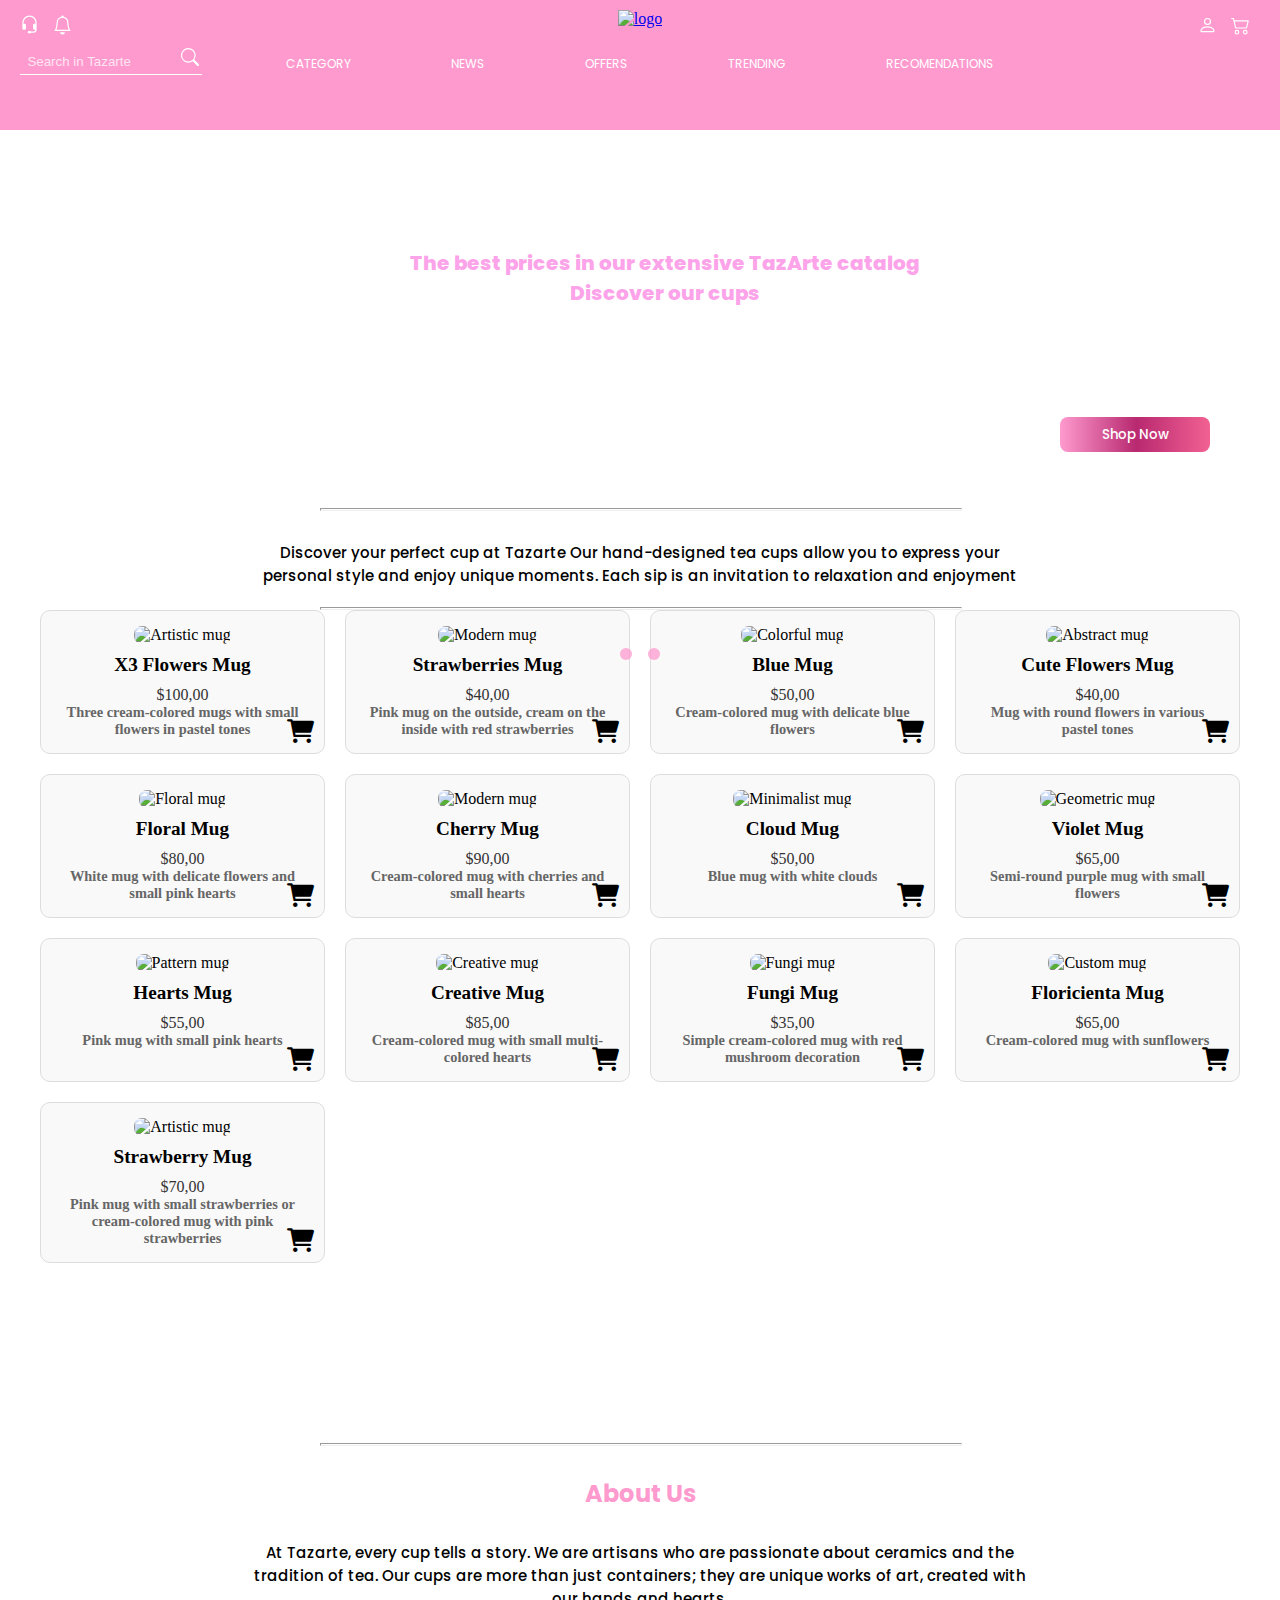
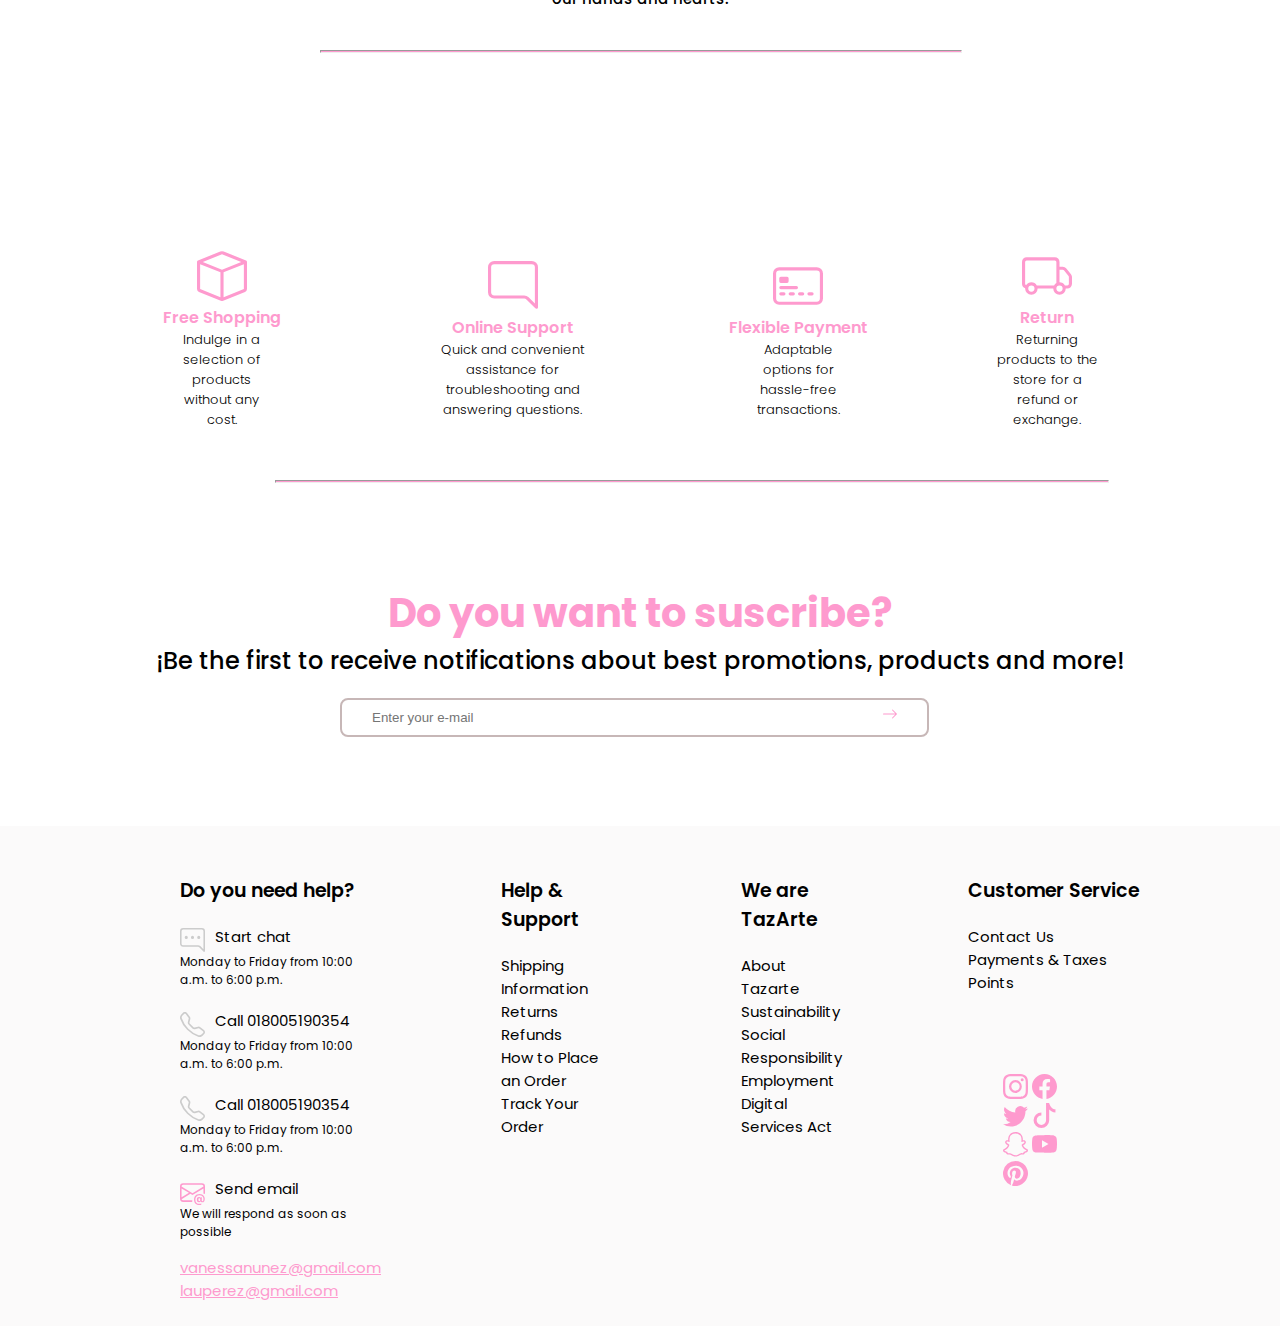
==== Main/index.html @ 2c7e79c0 "Main" ====
<!DOCTYPE html>
<html lang="en">
<head>
    <meta charset="UTF-8">
    <meta name="viewport" content="width=device-width, initial-scale=1.0">
    <title>TazArte</title>
    <link rel="preconnect" href="https://fonts.googleapis.com">
    <link rel="preconnect" href="https://fonts.gstatic.com" crossorigin>
    <link rel="stylesheet" href="https://cdnjs.cloudflare.com/ajax/libs/font-awesome/6.0.0-beta3/css/all.min.css">
    <link href="https://fonts.googleapis.com/css2?family=Poppins:ital,wght@0,100;0,200;0,300;0,400;0,500;0,600;0,700;0,800;0,900;1,100;1,200;1,300;1,400;1,500;1,600;1,700;1,800;1,900&display=swap" rel="stylesheet">
    <link rel="stylesheet" href="style.css">
</head>
<body>
    <div class="informacion">
        <header>
            <nav class="navigation"> 
                <div class="icons">
                    <div class="icon-service">
                        <svg xmlns="http://www.w3.org/2000/svg" width="16" height="16" fill="currentColor" class="bi bi-headset" viewBox="0 0 16 16">
                            <path d="M8 1a5 5 0 0 0-5 5v1h1a1 1 0 0 1 1 1v3a1 1 0 0 1-1 1H3a1 1 0 0 1-1-1V6a6 6 0 1 1 12 0v6a2.5 2.5 0 0 1-2.5 2.5H9.366a1 1 0 0 1-.866.5h-1a1 1 0 1 1 0-2h1a1 1 0 0 1 .866.5H11.5A1.5 1.5 0 0 0 13 12h-1a1 1 0 0 1-1-1V8a1 1 0 0 1 1-1h1V6a5 5 0 0 0-5-5"/>
                        </svg>
                        <svg xmlns="http://www.w3.org/2000/svg" width="16" height="16" fill="currentColor" class="bi bi-bell" viewBox="0 0 16 16">
                            <path d="M8 16a2 2 0 0 0 2-2H6a2 2 0 0 0 2 2M8 1.918l-.797.161A4 4 0 0 0 4 6c0 .628-.134 2.197-.459 3.742-.16.767-.376 1.566-.663 2.258h10.244c-.287-.692-.502-1.49-.663-2.258C12.134 8.197 12 6.628 12 6a4 4 0 0 0-3.203-3.92zM14.22 12c.223.447.481.801.78 1H1c.299-.199.557-.553.78-1C2.68 10.2 3 6.88 3 6c0-2.42 1.72-4.44 4.005-4.901a1 1 0 1 1 1.99 0A5 5 0 0 1 13 6c0 .88.32 4.2 1.22 6"/>
                        </svg>
                    </div>
                    <div class="logo">
                        <a href="./index.html"><img src="./imagenes/CUSTOM-Group_1_.png"alt="logo"></a>
                    </div> 
                    <div class="icon-user">
                        <a href="file:///C:/Users/FAMILIA/Desktop/parcial%202/login/login.html"><svg xmlns="http://www.w3.org/2000/svg" width="16" height="16" fill="currentColor" class="bi bi-person" viewBox="0 0 16 16">
                            <path d="M8 8a3 3 0 1 0 0-6 3 3 0 0 0 0 6m2-3a2 2 0 1 1-4 0 2 2 0 0 1 4 0m4 8c0 1-1 1-1 1H3s-1 0-1-1 1-4 6-4 6 3 6 4m-1-.004c-.001-.246-.154-.986-.832-1.664C11.516 10.68 10.289 10 8 10s-3.516.68-4.168 1.332c-.678.678-.83 1.418-.832 1.664z"/>
                        </svg></a>
                        <a href="./Favoritepage/favorite.html"><svg id="icono-carro" xmlns="http://www.w3.org/2000/svg" width="16" height="16" fill="currentColor" class="bi bi-cart2" viewBox="0 0 16 16">
                            <path d="M0 2.5A.5.5 0 0 1 .5 2H2a.5.5 0 0 1 .485.379L2.89 4H14.5a.5.5 0 0 1 .485.621l-1.5 6A.5.5 0 0 1 13 11H4a.5.5 0 0 1-.485-.379L1.61 3H.5a.5.5 0 0 1-.5-.5M3.14 5l1.25 5h8.22l1.25-5zM5 13a1 1 0 1 0 0 2 1 1 0 0 0 0-2m-2 1a2 2 0 1 1 4 0 2 2 0 0 1-4 0m9-1a1 1 0 1 0 0 2 1 1 0 0 0 0-2m-2 1a2 2 0 1 1 4 0 2 2 0 0 1-4 0"/>
                        </svg></a> 
                    </div>   
                </div> 
                <div class="busqueda">  
                    <div class="menu">
                        <ul>
                            <li class="category"><a href="#">Category</a>
                                <ul class="submenu"> 
                                    <li><a href="#">Moderna</a></li>
                                    <li id="Fantasia"><a href="#">Fantasia</a></li>
                                </ul>
                            </li>
                            <li><a href="#">News</a></li>
                            <li><a href="#">Offers</a></li>
                            <li><a href="#">Trending</a></li>
                            <li><a href="#">Recomendations</a></li>
                        </ul>
                    </div> 
                    <div class="barra_busqueda">
                        <input type="text" placeholder="  Search in Tazarte">
                        <svg id="search" xmlns="http://www.w3.org/2000/svg" width="16" height="16" fill="currentColor" class="bi bi-search" viewBox="0 0 16 16">
                            <path d="M11.742 10.344a6.5 6.5 0 1 0-1.397 1.398h-.001q.044.06.098.115l3.85 3.85a1 1 0 0 0 1.415-1.414l-3.85-3.85a1 1 0 0 0-.115-.1zM12 6.5a5.5 5.5 0 1 1-11 0 5.5 5.5 0 0 1 11 0"/>
                        </svg>
                    </div>
                </div>  
            </nav>
        </header>
        <section class="container">
            <div class="slider-wrapperr">
                <div class="slider">
                    <img id="slide-1" src="https://i.pinimg.com/564x/fc/0e/85/fc0e85ef94ae63f32f6ec0fa03699aee.jpg" alt="Modern mug">
                    <img id="slide-2" src="https://i.pinimg.com/564x/64/40/fc/6440fcf7d3b67d5bf0dc21f7e844b26c.jpg" alt="Minimalist mug"> alt="">
                    
                </div>
                <div class="button1">
                    <a href="./Entrega-2/main.html"><button><span>
                    </span>Shop Now</button></a> 
                </div>
                <div class="slider-nav">
                    <a href="#slide-1"></a>
                    <a href="#slide-2"></a>
                </div>
            </div>  
            <p class="puclicity">
                The best prices in our extensive TazArte catalog 
                <br>Discover our cups</p>
            </section>     
            <hr class="lineahorizontal">
            <p id="parrafo1">Discover your perfect cup at Tazarte Our hand-designed tea cups allow you to express your personal style and enjoy unique moments. Each sip is an invitation to relaxation and enjoyment </p>
            <hr id="linea">
        </div>
        


        <section class="product-list">
            <article class="product" tabindex="0">
                <img src="https://i.pinimg.com/564x/56/29/37/562937e5c5d2d8a913c216978109782e.jpg" alt="Artistic mug">
                <h2>X3 Flowers Mug</h2>
                <p>$100,00</p>
                <h3>Three cream-colored mugs with small flowers in pastel tones</h3>
                <i class="fa-solid fa-shopping-cart"></i> <!-- Ícono de carrito -->
            </article>
            <article class="product" tabindex="0">
                <img src="https://i.pinimg.com/564x/f7/19/fb/f719fb78de2a5b68044dbd13f02c8d0a.jpg" alt="Modern mug">
                <h2>Strawberries Mug</h2>
                <p>$40,00</p>
                <h3>Pink mug on the outside, cream on the inside with red strawberries</h3>
                <i class="fa-solid fa-shopping-cart"></i>
            </article>
            <article class="product" tabindex="0">
                <img src="https://i.pinimg.com/564x/3f/de/e0/3fdee08b4d45944e11d7ff6cda4591c1.jpg" alt="Colorful mug">
                <h2>Blue Mug</h2>
                <p>$50,00</p>
                <h3>Cream-colored mug with delicate blue flowers</h3>
                <i class="fa-solid fa-shopping-cart"></i>
            </article>
            <article class="product" tabindex="0">
                <img src="https://i.pinimg.com/564x/10/e9/c1/10e9c1c6e9992327839600aaa1e056a0.jpg" alt="Abstract mug">
                <h2>Cute Flowers Mug</h2>
                <p>$40,00</p>
                <h3>Mug with round flowers in various pastel tones</h3>
                <i class="fa-solid fa-shopping-cart"></i>
            </article>
            <article class="product" tabindex="0">
                <img src="https://i.pinimg.com/564x/99/d8/41/99d8410b0c6219df1e57acfa31e14f63.jpg" alt="Floral mug">
                <h2>Floral Mug</h2>
                <p>$80,00</p>
                <h3>White mug with delicate flowers and small pink hearts</h3>
                <i class="fa-solid fa-shopping-cart"></i>
            </article>
            <article class="product" tabindex="0">
                <img src="https://i.pinimg.com/564x/03/ae/9f/03ae9f3963a6cc9b16f54de827d624f7.jpg" alt="Modern mug">
                <h2>Cherry Mug</h2>
                <p>$90,00</p>
                <h3>Cream-colored mug with cherries and small hearts</h3>
                <i class="fa-solid fa-shopping-cart"></i>
            </article>
            <article class="product" tabindex="0">
                <img src="https://i.pinimg.com/564x/64/40/fc/6440fcf7d3b67d5bf0dc21f7e844b26c.jpg" alt="Minimalist mug">
                <h2>Cloud Mug</h2>
                <p>$50,00</p>
                <h3>Blue mug with white clouds</h3>
                <i class="fa-solid fa-shopping-cart"></i>
            </article>
            <article class="product" tabindex="0">
                <img src="https://i.pinimg.com/564x/9e/b8/56/9eb856b7dc266b80c6ed721dfd6b4103.jpg" alt="Geometric mug">
                <h2>Violet Mug</h2>
                <p>$65,00</p>
                <h3>Semi-round purple mug with small flowers</h3>
                <i class="fa-solid fa-shopping-cart"></i>
            </article>
            <article class="product" tabindex="0">
                <img src="https://i.pinimg.com/564x/1b/ed/71/1bed718d0e55d052b43f21a72d14bb44.jpg" alt="Pattern mug">
                <h2>Hearts Mug</h2>
                <p>$55,00</p>
                <h3>Pink mug with small pink hearts</h3>
                <i class="fa-solid fa-shopping-cart"></i>
            </article>
            <article class="product" tabindex="0">
                <img src="https://i.pinimg.com/564x/81/95/c0/8195c096f8b32cb7f26fd6daceadd28d.jpg" alt="Creative mug">
                <h2>Creative Mug</h2>
                <p>$85,00</p>
                <h3>Cream-colored mug with small multi-colored hearts</h3>
                <i class="fa-solid fa-shopping-cart"></i>
            </article>
            <article class="product" tabindex="0">
                <img src="https://i.pinimg.com/564x/4d/03/4a/4d034a318a001c89b49a99b78bb0d25e.jpg" alt="Fungi mug">
                <h2>Fungi Mug</h2>
                <p>$35,00</p>
                <h3>Simple cream-colored mug with red mushroom decoration</h3>
                <i class="fa-solid fa-shopping-cart"></i>
            </article>
            <article class="product" tabindex="0">
                <img src="https://i.pinimg.com/564x/52/9e/9c/529e9caa99ef9cac8dc25fc7a7f92c04.jpg" alt="Custom mug">
                <h2>Floricienta Mug</h2>
                <p>$65,00</p>
                <h3>Cream-colored mug with sunflowers</h3>
                <i class="fa-solid fa-shopping-cart"></i>
            </article>
            <article class="product" tabindex="0">
                <img src="https://i.pinimg.com/736x/ab/99/a9/ab99a92a1f72de491906e5bdc2929735.jpg" alt="Artistic mug">
                <h2>Strawberry Mug</h2>
                <p>$70,00</p>
                <h3>Pink mug with small strawberries or cream-colored mug with pink strawberries</h3>
                <i class="fa-solid fa-shopping-cart"></i>
            </article>
        </section>
        


        <div class="about-us">
            <hr class="lineahorizontal" id="line2">
            <p id="title-us">About Us</p>
            <p id="parrafo2">At Tazarte, every cup tells a story. We are artisans who are passionate about ceramics and the tradition of tea. Our cups are more than just containers; they are unique works of art, created with our hands and hearts. </p>
            <hr id="linea2">
        </div>
        <section class="container2">
            <div class="card_container ">
                <article id="people-1" class="card_article">
                    <img class="card_ft" src="./Landingpage/People1.jpeg" alt="">
                    <div class="card_data">
                        <span class="card_description">A highly skilled and detail-oriented computer engineer.</span>
                        <h2 class="card_title">Mads Mikkelsen</h2>
                        <a href="#" class="card_button">Read More</a>
                    </div>
                </article>
                <article id="people-2" class="card_article">
                    <img class="card_ft" src="./Landingpage/People 2 (2).jpeg" alt="">
                    <div class="card_data">
                        <span class="card_description">A jewelry designer with a meticulous eye for detail and a passion for aesthetics.</span>
                        <h2 class="card_title">Florence Pugh</h2>
                        <a href="#" class="card_button">Read More</a>
                    </div>
                </article>
                
            </div>

        </section>
        <section class="support">
            <div class="shopping">
                <svg xmlns="http://www.w3.org/2000/svg" width="16" height="16" fill="currentColor" class="bi bi-box" viewBox="0 0 16 16">
                    <path d="M8.186 1.113a.5.5 0 0 0-.372 0L1.846 3.5 8 5.961 14.154 3.5zM15 4.239l-6.5 2.6v7.922l6.5-2.6V4.24zM7.5 14.762V6.838L1 4.239v7.923zM7.443.184a1.5 1.5 0 0 1 1.114 0l7.129 2.852A.5.5 0 0 1 16 3.5v8.662a1 1 0 0 1-.629.928l-7.185 2.874a.5.5 0 0 1-.372 0L.63 13.09a1 1 0 0 1-.63-.928V3.5a.5.5 0 0 1 .314-.464z"/>
                </svg>
                <p class="titleshop">Free Shopping</p>
                <p class="description_shop">Indulge in a selection of products without any cost.</p>
            </div>
            <div class="target">
                <svg xmlns="http://www.w3.org/2000/svg" width="16" height="16" fill="currentColor" class="bi bi-chat-right" viewBox="0 0 16 16">
                    <path d="M2 1a1 1 0 0 0-1 1v8a1 1 0 0 0 1 1h9.586a2 2 0 0 1 1.414.586l2 2V2a1 1 0 0 0-1-1zm12-1a2 2 0 0 1 2 2v12.793a.5.5 0 0 1-.854.353l-2.853-2.853a1 1 0 0 0-.707-.293H2a2 2 0 0 1-2-2V2a2 2 0 0 1 2-2z"/>
                </svg>
                <p class="titleshop">Online Support</p>
                <p class="description_shop">Quick and convenient assistance for troubleshooting and answering questions.</p>
            </div>
            <div class="card">
                <svg xmlns="http://www.w3.org/2000/svg" width="16" height="16" fill="currentColor" class="bi bi-credit-card-2-front" viewBox="0 0 16 16">
                    <path d="M14 3a1 1 0 0 1 1 1v8a1 1 0 0 1-1 1H2a1 1 0 0 1-1-1V4a1 1 0 0 1 1-1zM2 2a2 2 0 0 0-2 2v8a2 2 0 0 0 2 2h12a2 2 0 0 0 2-2V4a2 2 0 0 0-2-2z"/>
                    <path d="M2 5.5a.5.5 0 0 1 .5-.5h2a.5.5 0 0 1 .5.5v1a.5.5 0 0 1-.5.5h-2a.5.5 0 0 1-.5-.5zm0 3a.5.5 0 0 1 .5-.5h5a.5.5 0 0 1 0 1h-5a.5.5 0 0 1-.5-.5m0 2a.5.5 0 0 1 .5-.5h1a.5.5 0 0 1 0 1h-1a.5.5 0 0 1-.5-.5m3 0a.5.5 0 0 1 .5-.5h1a.5.5 0 0 1 0 1h-1a.5.5 0 0 1-.5-.5m3 0a.5.5 0 0 1 .5-.5h1a.5.5 0 0 1 0 1h-1a.5.5 0 0 1-.5-.5m3 0a.5.5 0 0 1 .5-.5h1a.5.5 0 0 1 0 1h-1a.5.5 0 0 1-.5-.5"/>
                </svg>
                <p class="titleshop">Flexible Payment</p>
                <p class="description_shop">Adaptable options for hassle-free transactions.</p>
            </div>
            <div class="car">
                <svg xmlns="http://www.w3.org/2000/svg" width="16" height="16" fill="currentColor" class="bi bi-truck" viewBox="0 0 16 16">
                    <path d="M0 3.5A1.5 1.5 0 0 1 1.5 2h9A1.5 1.5 0 0 1 12 3.5V5h1.02a1.5 1.5 0 0 1 1.17.563l1.481 1.85a1.5 1.5 0 0 1 .329.938V10.5a1.5 1.5 0 0 1-1.5 1.5H14a2 2 0 1 1-4 0H5a2 2 0 1 1-3.998-.085A1.5 1.5 0 0 1 0 10.5zm1.294 7.456A2 2 0 0 1 4.732 11h5.536a2 2 0 0 1 .732-.732V3.5a.5.5 0 0 0-.5-.5h-9a.5.5 0 0 0-.5.5v7a.5.5 0 0 0 .294.456M12 10a2 2 0 0 1 1.732 1h.768a.5.5 0 0 0 .5-.5V8.35a.5.5 0 0 0-.11-.312l-1.48-1.85A.5.5 0 0 0 13.02 6H12zm-9 1a1 1 0 1 0 0 2 1 1 0 0 0 0-2m9 0a1 1 0 1 0 0 2 1 1 0 0 0 0-2"/>
                </svg>
                <p class="titleshop">Return</p>
                <p class="description_shop">Returning products to the store for a refund or exchange.</p>
            </div>
        </section>
        <hr id="linea3">
        <section class="events">
            <p id="newsletter">Do you want to suscribe?</p>
            <p id="trends-news">¡Be the first to receive notifications about best promotions, products and more!</p>
            <form>
                <input type="email" placeholder="Enter your e-mail">
            </form>
            
                <div class="icono-boton">
                    <svg xmlns="http://www.w3.org/2000/svg" width="16" height="16" fill="currentColor" class="bi bi-arrow-right" viewBox="0 0 16 16">
                        <path fill-rule="evenodd" d="M1 8a.5.5 0 0 1 .5-.5h11.793l-3.147-3.146a.5.5 0 0 1 .708-.708l4 4a.5.5 0 0 1 0 .708l-4 4a.5.5 0 0 1-.708-.708L13.293 8.5H1.5A.5.5 0 0 1 1 8"/>
                    </svg>
                </div>
                
            
        </section>
        <footer>
            <div class="contact-1">
                <div>
                    <p class="title-contact">Do you need help?</p>
                    <div class="sub-contact">
                        <svg xmlns="http://www.w3.org/2000/svg" width="16" height="16" fill="currentColor" class="bi bi-chat-right-dots" viewBox="0 0 16 16">
                            <path d="M2 1a1 1 0 0 0-1 1v8a1 1 0 0 0 1 1h9.586a2 2 0 0 1 1.414.586l2 2V2a1 1 0 0 0-1-1zm12-1a2 2 0 0 1 2 2v12.793a.5.5 0 0 1-.854.353l-2.853-2.853a1 1 0 0 0-.707-.293H2a2 2 0 0 1-2-2V2a2 2 0 0 1 2-2z"/>
                            <path d="M5 6a1 1 0 1 1-2 0 1 1 0 0 1 2 0m4 0a1 1 0 1 1-2 0 1 1 0 0 1 2 0m4 0a1 1 0 1 1-2 0 1 1 0 0 1 2 0"/>
                        </svg>
                        <p class="subtitle">Start chat</p>
                    </div>
                    <p class="info">Monday to Friday from 10:00 a.m. to 6:00 p.m.</p>
                </div>
                <div class="sub-contact">
                    <svg xmlns="http://www.w3.org/2000/svg" width="16" height="16" fill="currentColor" class="bi bi-telephone" viewBox="0 0 16 16">
                        <path d="M3.654 1.328a.678.678 0 0 0-1.015-.063L1.605 2.3c-.483.484-.661 1.169-.45 1.77a17.6 17.6 0 0 0 4.168 6.608 17.6 17.6 0 0 0 6.608 4.168c.601.211 1.286.033 1.77-.45l1.034-1.034a.678.678 0 0 0-.063-1.015l-2.307-1.794a.68.68 0 0 0-.58-.122l-2.19.547a1.75 1.75 0 0 1-1.657-.459L5.482 8.062a1.75 1.75 0 0 1-.46-1.657l.548-2.19a.68.68 0 0 0-.122-.58zM1.884.511a1.745 1.745 0 0 1 2.612.163L6.29 2.98c.329.423.445.974.315 1.494l-.547 2.19a.68.68 0 0 0 .178.643l2.457 2.457a.68.68 0 0 0 .644.178l2.189-.547a1.75 1.75 0 0 1 1.494.315l2.306 1.794c.829.645.905 1.87.163 2.611l-1.034 1.034c-.74.74-1.846 1.065-2.877.702a18.6 18.6 0 0 1-7.01-4.42 18.6 18.6 0 0 1-4.42-7.009c-.362-1.03-.037-2.137.703-2.877z"/>
                    </svg>
                    <p class="subtitle">Call 018005190354</p>
                </div>
                <p class="info">Monday to Friday from 10:00 a.m. to 6:00 p.m.</p>
                <div class="sub-contact">
                    <svg xmlns="http://www.w3.org/2000/svg" width="16" height="16" fill="currentColor" class="bi bi-telephone" viewBox="0 0 16 16">
                        <path d="M3.654 1.328a.678.678 0 0 0-1.015-.063L1.605 2.3c-.483.484-.661 1.169-.45 1.77a17.6 17.6 0 0 0 4.168 6.608 17.6 17.6 0 0 0 6.608 4.168c.601.211 1.286.033 1.77-.45l1.034-1.034a.678.678 0 0 0-.063-1.015l-2.307-1.794a.68.68 0 0 0-.58-.122l-2.19.547a1.75 1.75 0 0 1-1.657-.459L5.482 8.062a1.75 1.75 0 0 1-.46-1.657l.548-2.19a.68.68 0 0 0-.122-.58zM1.884.511a1.745 1.745 0 0 1 2.612.163L6.29 2.98c.329.423.445.974.315 1.494l-.547 2.19a.68.68 0 0 0 .178.643l2.457 2.457a.68.68 0 0 0 .644.178l2.189-.547a1.75 1.75 0 0 1 1.494.315l2.306 1.794c.829.645.905 1.87.163 2.611l-1.034 1.034c-.74.74-1.846 1.065-2.877.702a18.6 18.6 0 0 1-7.01-4.42 18.6 18.6 0 0 1-4.42-7.009c-.362-1.03-.037-2.137.703-2.877z"/>
                    </svg>
                    <p class="subtitle">Call 018005190354</p>
                </div>
                <p class="info">Monday to Friday from 10:00 a.m. to 6:00 p.m.</p>
                <div class="sub-contact email">
                    <svg xmlns="http://www.w3.org/2000/svg" width="16" height="16" fill="currentColor" class="bi bi-envelope-at" viewBox="0 0 16 16">
                        <path d="M2 2a2 2 0 0 0-2 2v8.01A2 2 0 0 0 2 14h5.5a.5.5 0 0 0 0-1H2a1 1 0 0 1-.966-.741l5.64-3.471L8 9.583l7-4.2V8.5a.5.5 0 0 0 1 0V4a2 2 0 0 0-2-2zm3.708 6.208L1 11.105V5.383zM1 4.217V4a1 1 0 0 1 1-1h12a1 1 0 0 1 1 1v.217l-7 4.2z"/>
                        <path d="M14.247 14.269c1.01 0 1.587-.857 1.587-2.025v-.21C15.834 10.43 14.64 9 12.52 9h-.035C10.42 9 9 10.36 9 12.432v.214C9 14.82 10.438 16 12.358 16h.044c.594 0 1.018-.074 1.237-.175v-.73c-.245.11-.673.18-1.18.18h-.044c-1.334 0-2.571-.788-2.571-2.655v-.157c0-1.657 1.058-2.724 2.64-2.724h.04c1.535 0 2.484 1.05 2.484 2.326v.118c0 .975-.324 1.39-.639 1.39-.232 0-.41-.148-.41-.42v-2.19h-.906v.569h-.03c-.084-.298-.368-.63-.954-.63-.778 0-1.259.555-1.259 1.4v.528c0 .892.49 1.434 1.26 1.434.471 0 .896-.227 1.014-.643h.043c.118.42.617.648 1.12.648m-2.453-1.588v-.227c0-.546.227-.791.573-.791.297 0 .572.192.572.708v.367c0 .573-.253.744-.564.744-.354 0-.581-.215-.581-.8Z"/>
                    </svg>
                    <p class="subtitle">Send email</p>
                </div>
                <p class="info">We will respond as soon as possible</p>
                <a class="emails" href="#">vanessanunez@gmail.com</a><br>
                <a class="emails" href="#">lauperez@gmail.com</a>
             </div>
             
             <div class="contact-2">
                <p class="title-contact">Help & Support</p>
                <div class="parraf">
                    <p>Shipping Information</p>
                    <p>Returns</p>
                    <p>Refunds</p>
                    <p>How to Place an Order</p>
                    <p>Track Your Order</p>
            </div>
             </div>
             <div class="contact-3">
                <p class="title-contact">We are TazArte</p>
                <div class="parraf">
                    <p>About Tazarte</p>
                    <p>Sustainability</p>
                    <p>Social Responsibility</p>
                    <p>Employment</p>
                    <p>Digital Services Act</p>
            </div>
             </div>
             <div class="contact-4">
                <p class="title-contact">Customer Service</p>
                <div class="parraf">
                    <p>Contact Us</p>
                    <p>Payments & Taxes</p>
                    <p>Points</p>
                </div>


                <div class="icon-redsocial">
                    <svg xmlns="http://www.w3.org/2000/svg" width="16" height="16" fill="currentColor" class="bi bi-instagram" viewBox="0 0 16 16">
                        <path d="M8 0C5.829 0 5.556.01 4.703.048 3.85.088 3.269.222 2.76.42a3.9 3.9 0 0 0-1.417.923A3.9 3.9 0 0 0 .42 2.76C.222 3.268.087 3.85.048 4.7.01 5.555 0 5.827 0 8.001c0 2.172.01 2.444.048 3.297.04.852.174 1.433.372 1.942.205.526.478.972.923 1.417.444.445.89.719 1.416.923.51.198 1.09.333 1.942.372C5.555 15.99 5.827 16 8 16s2.444-.01 3.298-.048c.851-.04 1.434-.174 1.943-.372a3.9 3.9 0 0 0 1.416-.923c.445-.445.718-.891.923-1.417.197-.509.332-1.09.372-1.942C15.99 10.445 16 10.173 16 8s-.01-2.445-.048-3.299c-.04-.851-.175-1.433-.372-1.941a3.9 3.9 0 0 0-.923-1.417A3.9 3.9 0 0 0 13.24.42c-.51-.198-1.092-.333-1.943-.372C10.443.01 10.172 0 7.998 0zm-.717 1.442h.718c2.136 0 2.389.007 3.232.046.78.035 1.204.166 1.486.275.373.145.64.319.92.599s.453.546.598.92c.11.281.24.705.275 1.485.039.843.047 1.096.047 3.231s-.008 2.389-.047 3.232c-.035.78-.166 1.203-.275 1.485a2.5 2.5 0 0 1-.599.919c-.28.28-.546.453-.92.598-.28.11-.704.24-1.485.276-.843.038-1.096.047-3.232.047s-2.39-.009-3.233-.047c-.78-.036-1.203-.166-1.485-.276a2.5 2.5 0 0 1-.92-.598 2.5 2.5 0 0 1-.6-.92c-.109-.281-.24-.705-.275-1.485-.038-.843-.046-1.096-.046-3.233s.008-2.388.046-3.231c.036-.78.166-1.204.276-1.486.145-.373.319-.64.599-.92s.546-.453.92-.598c.282-.11.705-.24 1.485-.276.738-.034 1.024-.044 2.515-.045zm4.988 1.328a.96.96 0 1 0 0 1.92.96.96 0 0 0 0-1.92m-4.27 1.122a4.109 4.109 0 1 0 0 8.217 4.109 4.109 0 0 0 0-8.217m0 1.441a2.667 2.667 0 1 1 0 5.334 2.667 2.667 0 0 1 0-5.334"/>
                    </svg>
                    <svg xmlns="http://www.w3.org/2000/svg" width="16" height="16" fill="currentColor" class="bi bi-facebook" viewBox="0 0 16 16">
                        <path d="M16 8.049c0-4.446-3.582-8.05-8-8.05C3.58 0-.002 3.603-.002 8.05c0 4.017 2.926 7.347 6.75 7.951v-5.625h-2.03V8.05H6.75V6.275c0-2.017 1.195-3.131 3.022-3.131.876 0 1.791.157 1.791.157v1.98h-1.009c-.993 0-1.303.621-1.303 1.258v1.51h2.218l-.354 2.326H9.25V16c3.824-.604 6.75-3.934 6.75-7.951"/>
                    </svg>
                    <svg xmlns="http://www.w3.org/2000/svg" width="16" height="16" fill="currentColor" class="bi bi-twitter" viewBox="0 0 16 16">
                        <path d="M5.026 15c6.038 0 9.341-5.003 9.341-9.334q.002-.211-.006-.422A6.7 6.7 0 0 0 16 3.542a6.7 6.7 0 0 1-1.889.518 3.3 3.3 0 0 0 1.447-1.817 6.5 6.5 0 0 1-2.087.793A3.286 3.286 0 0 0 7.875 6.03a9.32 9.32 0 0 1-6.767-3.429 3.29 3.29 0 0 0 1.018 4.382A3.3 3.3 0 0 1 .64 6.575v.045a3.29 3.29 0 0 0 2.632 3.218 3.2 3.2 0 0 1-.865.115 3 3 0 0 1-.614-.057 3.28 3.28 0 0 0 3.067 2.277A6.6 6.6 0 0 1 .78 13.58a6 6 0 0 1-.78-.045A9.34 9.34 0 0 0 5.026 15"/>
                    </svg>
                    <svg xmlns="http://www.w3.org/2000/svg" width="16" height="16" fill="currentColor" class="bi bi-tiktok" viewBox="0 0 16 16">
                        <path d="M9 0h1.98c.144.715.54 1.617 1.235 2.512C12.895 3.389 13.797 4 15 4v2c-1.753 0-3.07-.814-4-1.829V11a5 5 0 1 1-5-5v2a3 3 0 1 0 3 3z"/>
                    </svg>
                    <svg xmlns="http://www.w3.org/2000/svg" width="16" height="16" fill="currentColor" class="bi bi-snapchat" viewBox="0 0 16 16">
                        <path d="M15.943 11.526c-.111-.303-.323-.465-.564-.599a1 1 0 0 0-.123-.064l-.219-.111c-.752-.399-1.339-.902-1.746-1.498a3.4 3.4 0 0 1-.3-.531c-.034-.1-.032-.156-.008-.207a.3.3 0 0 1 .097-.1c.129-.086.262-.173.352-.231.162-.104.289-.187.371-.245.309-.216.525-.446.66-.702a1.4 1.4 0 0 0 .069-1.16c-.205-.538-.713-.872-1.329-.872a1.8 1.8 0 0 0-.487.065c.006-.368-.002-.757-.035-1.139-.116-1.344-.587-2.048-1.077-2.61a4.3 4.3 0 0 0-1.095-.881C9.764.216 8.92 0 7.999 0s-1.76.216-2.505.641c-.412.232-.782.53-1.097.883-.49.562-.96 1.267-1.077 2.61-.033.382-.04.772-.036 1.138a1.8 1.8 0 0 0-.487-.065c-.615 0-1.124.335-1.328.873a1.4 1.4 0 0 0 .067 1.161c.136.256.352.486.66.701.082.058.21.14.371.246l.339.221a.4.4 0 0 1 .109.11c.026.053.027.11-.012.217a3.4 3.4 0 0 1-.295.52c-.398.583-.968 1.077-1.696 1.472-.385.204-.786.34-.955.8-.128.348-.044.743.28 1.075q.18.189.409.31a4.4 4.4 0 0 0 1 .4.7.7 0 0 1 .202.09c.118.104.102.26.259.488q.12.178.296.3c.33.229.701.243 1.095.258.355.014.758.03 1.217.18.19.064.389.186.618.328.55.338 1.305.802 2.566.802 1.262 0 2.02-.466 2.576-.806.227-.14.424-.26.609-.321.46-.152.863-.168 1.218-.181.393-.015.764-.03 1.095-.258a1.14 1.14 0 0 0 .336-.368c.114-.192.11-.327.217-.42a.6.6 0 0 1 .19-.087 4.5 4.5 0 0 0 1.014-.404c.16-.087.306-.2.429-.336l.004-.005c.304-.325.38-.709.256-1.047m-1.121.602c-.684.378-1.139.337-1.493.565-.3.193-.122.61-.34.76-.269.186-1.061-.012-2.085.326-.845.279-1.384 1.082-2.903 1.082s-2.045-.801-2.904-1.084c-1.022-.338-1.816-.14-2.084-.325-.218-.15-.041-.568-.341-.761-.354-.228-.809-.187-1.492-.563-.436-.24-.189-.39-.044-.46 2.478-1.199 2.873-3.05 2.89-3.188.022-.166.045-.297-.138-.466-.177-.164-.962-.65-1.18-.802-.36-.252-.52-.503-.402-.812.082-.214.281-.295.49-.295a1 1 0 0 1 .197.022c.396.086.78.285 1.002.338q.04.01.082.011c.118 0 .16-.06.152-.195-.026-.433-.087-1.277-.019-2.066.094-1.084.444-1.622.859-2.097.2-.229 1.137-1.22 2.93-1.22 1.792 0 2.732.987 2.931 1.215.416.475.766 1.013.859 2.098.068.788.009 1.632-.019 2.065-.01.142.034.195.152.195a.4.4 0 0 0 .082-.01c.222-.054.607-.253 1.002-.338a1 1 0 0 1 .197-.023c.21 0 .409.082.49.295.117.309-.04.56-.401.812-.218.152-1.003.638-1.18.802-.184.169-.16.3-.139.466.018.14.413 1.991 2.89 3.189.147.073.394.222-.041.464"/>
                    </svg>
                    <svg xmlns="http://www.w3.org/2000/svg" width="16" height="16" fill="currentColor" class="bi bi-youtube" viewBox="0 0 16 16">
                        <path d="M8.051 1.999h.089c.822.003 4.987.033 6.11.335a2.01 2.01 0 0 1 1.415 1.42c.101.38.172.883.22 1.402l.01.104.022.26.008.104c.065.914.073 1.77.074 1.957v.075c-.001.194-.01 1.108-.082 2.06l-.008.105-.009.104c-.05.572-.124 1.14-.235 1.558a2.01 2.01 0 0 1-1.415 1.42c-1.16.312-5.569.334-6.18.335h-.142c-.309 0-1.587-.006-2.927-.052l-.17-.006-.087-.004-.171-.007-.171-.007c-1.11-.049-2.167-.128-2.654-.26a2.01 2.01 0 0 1-1.415-1.419c-.111-.417-.185-.986-.235-1.558L.09 9.82l-.008-.104A31 31 0 0 1 0 7.68v-.123c.002-.215.01-.958.064-1.778l.007-.103.003-.052.008-.104.022-.26.01-.104c.048-.519.119-1.023.22-1.402a2.01 2.01 0 0 1 1.415-1.42c.487-.13 1.544-.21 2.654-.26l.17-.007.172-.006.086-.003.171-.007A100 100 0 0 1 7.858 2zM6.4 5.209v4.818l4.157-2.408z"/>
                    </svg>
                    <svg xmlns="http://www.w3.org/2000/svg" width="16" height="16" fill="currentColor" class="bi bi-pinterest" viewBox="0 0 16 16">
                        <path d="M8 0a8 8 0 0 0-2.915 15.452c-.07-.633-.134-1.606.027-2.297.146-.625.938-3.977.938-3.977s-.239-.479-.239-1.187c0-1.113.645-1.943 1.448-1.943.682 0 1.012.512 1.012 1.127 0 .686-.437 1.712-.663 2.663-.188.796.4 1.446 1.185 1.446 1.422 0 2.515-1.5 2.515-3.664 0-1.915-1.377-3.254-3.342-3.254-2.276 0-3.612 1.707-3.612 3.471 0 .688.265 1.425.595 1.826a.24.24 0 0 1 .056.23c-.061.252-.196.796-.222.907-.035.146-.116.177-.268.107-1-.465-1.624-1.926-1.624-3.1 0-2.523 1.834-4.84 5.286-4.84 2.775 0 4.932 1.977 4.932 4.62 0 2.757-1.739 4.976-4.151 4.976-.811 0-1.573-.421-1.834-.919l-.498 1.902c-.181.695-.669 1.566-.995 2.097A8 8 0 1 0 8 0"/>
                    </svg>
                </div>
    
             </div>
        </footer>
    </div>  
</body>
</html>
---- Main/style.css ----
* {
    padding: 0;
    margin: 0;
    box-sizing: inherit;
  }
  *::before
  *::after

  body  {
    font-family: "Poppins", sans-serif;
    font-weight: 400;
    font-style: normal;
    width: 100%;
    display: flex;
  }
  header  {
    position: fixed;
    background-color: #FE9ACE;
    z-index: 5000;
  }
  .logo  {
    width: 20%;
    text-align: right;
    justify-content: center;
    text-align: center;
  }
  .logo img  {
    width: 40px;
    margin-top: 0px;
    justify-content: center;
    text-align: center;
    cursor: pointer;
  }
  nav  {
    position: fixed;
    width: 100%;
    background-color: #FE9ACE;
    height: 130px;  
    z-index: 1000;
  }
  .icons  {
    display: flex;
    margin-top: 10px;
    width: 100%;
  }
  .icons svg  {
    width: 19px;
    height: 30px;
    color: white;
    padding-right: 10px;
    cursor: pointer;
  }
  
  .icon-service  {
    width: 40%;
    text-align: left;
    margin-left: 20px;
  }
  .icon-user  {
    width: 40%;
    text-align: right;
    margin-right: 20px;
  }
  .barra_busqueda input  {
    border: none;
    border-bottom: 1px solid white;
    height: 25px;
    margin-bottom: 20px;
    padding-right: 5px;
    background-color: transparent;
  }
  .barra_busqueda ::placeholder  {
    color: rgba(255, 255, 255, 0.758);
    
  }
  .busqueda  {
    display: flex;
  }
  .barra_busqueda  {
    position: absolute;
    width: 30%;
    text-align: left;
    margin-left: 20px;
  }
  #search  {
    position: relative;
    width: 18px;
    height: 18px;
    margin-top: 2px;
    color: white;
    padding-top: 2px;
    margin-left: -25px;
  }

  .submenu  {
    display: block;
    float: right;
    margin-top: 20px;
    padding-top: 20px;
    background-color: #FE9ACE;
  }
  #Fantasia  {
    margin-bottom: 4px;
  }
  .submenu li  {
    margin-top: 10px;
    margin-bottom: 0;
  }
  .menu  {
    margin-top: 20px;
    justify-content: space-between;
    justify-content: center;
    margin-left: 50%;
    margin-right: 50%;
    width: 70%;
    display: inline-block;
  }
  .menu > li  {
    float: left;
  }
  .submenu li a  {
    background-color: #FE9ACE;
  }
  .menu li ul  {
    display: none;
    position: absolute;
  }
  .menu li:hover > ul  {
    display: block;
  }

  ul {
    position: absolute;
    transform: translate(-50%, -50%);
    display: flex;
    li {
      list-style: none;
      a {
        position: relative;
        display: block;
        text-transform: uppercase;
        padding: 3px 50px;
        text-decoration: none;
        color: #ffffff;
        font-family: "Poppins", sans-serif;
        font-size: 12px;
        font-style: normal;
        transition: .5s;
        z-index: 1;
        &:before {
          content: '';
          position: absolute;
          top: 0;
          left: 0;
          width: 100%;
          height: 100%;
          border-top: 1px solid #ffffff;
          border-bottom: 1px solid #ffffff;
          transform: scaleY(2);
          opacity: 0;
          transition: .3s;
        }
        &:after {
          content: '';
          position: absolute;
          top: 1px;
          left: 0;
          width: 100%;
          height: 100%;
          background-color: #FE9ACE;
          transform: scale(0);
          opacity: 0;
          transition: .3s;
          z-index: -1;
        }
        &:hover {
          color: #fff;
          &:before {
            transform: scaleY(1);
            opacity: 1;
          }
          &:after {
            transform: scaleY(1);
            opacity: 1;
          }
        }
      }
    }
  }


  .slider-wrapper  {
    position: relative;
    max-width: 10rem;
    margin: 0 auto;
  }
  .slider-wrapper  {
    position: relative;
  }
  .slider  {
    display: flex;
    aspect-ratio: 10/3.5;
    overflow-x: hidden;
    scroll-snap-type: x mandatory;
    scroll-behavior: smooth;
    box-shadow: 0 1.5rem 3rem --0.75rem hsla(0, 0%, 0%, 0.25);
  }
  .slider img  {
    flex: 1 0 100%;
    scroll-snap-align: start;
  }
  .slider-nav  {
    display: flex;
    column-gap: 1rem;
    position: absolute;
    bottom: 15rem;
    left: 50%;
    transform: translate(-50%);
    z-index: 1;
  }
  .slider-nav a  {
    width: 0.75rem;
    height: 0.75rem;
    border-radius: 50%;
    background-color: #FE9ACE
;
    opacity: 0.75;
    transition: opacity ease 250ms;
  }
  .slider-nav a:hover  {
    opacity: 1;
  }
  .button1 button {
    background: rgb(236, 173, 212);
    background: linear-gradient(90deg, rgba(254, 154, 206) 0%, rgb(184, 41, 112) 51%, rgba(240, 65, 124, 0.83) 100%);
    border: #FE9ACE 4px;
    border-radius: 8px;
    width: 150px;
    height: 35px;
    margin-top: 10px;
    font-family: "Poppins", sans-serif;
    font-weight: 500;
    font-style: normal;
    color: white;
    position: absolute;
    bottom: 28rem;
   
  }
  .button1 button  {
    position: absolute;
    cursor: pointer;
    overflow:hidden;
  }
  .button1 button span  {
    position: relative;
    width: 100%;
    height: 100px;
    border-radius: 100%;
    background-color: #FE9ACE;
    top: -50%;
    left: -100%; 
    transition: .2s;
  }
  .button1 button:hover span  {
    left: -10%;
  }
  .button1 button:hover  {
    color: white;
    background-color: #F80683;
    box-shadow: 0 5px 5px rgb(160, 151, 151);
  }
  .button1  {
    text-align: right;
    margin-right: 220px;
  }
  
  .puclicity   {
    text-align: center ;
    font-family: "Poppins", sans-serif;
    font-weight: 800;
    font-style: normal;
    margin-top: -200px;
    margin-left: 50px;
    color: rgb(252, 163, 233);
    font-size: 20px;
    
  }

  #parrafo1  {
    text-align: center;
    margin-left:250px;
    margin-right:250px;
    margin-top: 30px;
    font-family: "Poppins", sans-serif;
    font-weight: 500;
    font-style: normal;
    font-size: 15px;
  }
  .lineahorizontal  {
    width: 50%;
    height: 1px;
    color: #FE9ACE;
    text-align: center;
    margin-top: 200px;
    margin-left: 25%;
    margin-right: 25%;
  }
  #linea  {
    width: 50%;
    height: 1px;
    color: #FE9ACE;
    text-align: center;
    margin-top: 20px;
    margin-left: 25%;
    margin-right: 25%;
    
  }
  
  
  /* productos*/
  .product-list {
    display: grid;
    grid-template-columns: repeat(4, 1fr); /* 4 columnas iguales */
    gap: 20px; /* Espacio entre productos */
    max-width: 1200px; /* Tamaño máximo del contenedor */
    margin: 0 auto; /* Centrar la lista de productos */
}

.product {
  border: 1px solid #ddd;
  padding: 15px;
  text-align: center;
  border-radius: 10px;
  background-color: #f9f9f9;
  position: relative; /* Permitir posicionamiento absoluto para el ícono */
}

.product img {
  width: 100%;
  height: auto;
  object-fit: cover; /* Ajusta la imagen para que se vea bien en su contenedor */
  border-radius: 8px;
}

.product h2 {
  font-size: 1.2em;
  margin: 10px 0;
}

.product p {
  font-size: 1em;
  color: #333;
}

.product h3 {
  font-size: 0.9em;
  color: #666;
}

.product i {
  position: absolute;
  bottom: 10px; 
  right: 10px; 
  color: var(--secondary-color); /* Asegúrate de definir el color en la variable */
  font-size: 24px; 
  cursor: pointer; 
  transition: color 0.3s; 
}

.product i:hover {
  color: #d81c99; /* Color al pasar el mouse */
}





  
  .cuadro1  {
    position: center;
    border-radius: 15px;
    background-color: #d81c99;
    width: 350px;
    height: 450px;
    margin-top: 0px;
    margin-left: -40px;
  }
 .info-product  {
  align-items: center;
  justify-content: center;
  text-align: center;
 }
 .precio  {
  font-family: "Poppins", sans-serif;
  font-weight: 800;
  font-size: 19px;
  font-style: normal;
  margin-top: 20px;
    color: #0f0e0f;
    margin-left: -40px;
 }
 .nombre-producto  {
  font-family: "Poppins", sans-serif;
  font-weight: 500;
  font-style: italic;
  margin-top: 20px;
    color: #0f0e0f;
    margin-left: -40px;
 
 }
 .linea-text  {
  width: 150px;
  align-items: center;
  justify-content: center;
  text-align: center;
  height: 1px;
  background-color: #FE9ACE;
  margin-left: 100px;
  margin-left:4;
  
 }

  .boton-compra  {
    margin-top: 20px;
    justify-content: center;
    align-items: center;
    text-align: center;
  }

  .boton-compra button  {
    position: relative;
    border: 0;
    display: inline-block;
    width: 9rem;
    height: auto;
    cursor: pointer;
    outline: none;
    vertical-align: middle;
    background: transparent;
  }

  .text  {
    position: absolute;
    inset: 0;
    padding: 0.9rem 0;
    margin-left: 1.85rem;
    color: #0f0e0f;
    line-height: 1.6;
    text-align: center;
    transition: all 0.4s ease-in-out;
    font-family: "Poppins", sans-serif;
    font-weight: 500;
    font-style: normal;
  }
  .circle  {
    position: relative;
    display: block;
    margin: 0;
    width: 3rem;
    height: 3rem;
    background: #FE9ACE;
    border-radius: 1.625rem;
    transition: all 0.4s ease-in-out;
  }
  .icone  {
    position: absolute;
    top: 0;
    bottom: 0;
    margin: auto;
    background: white;
  }
  .arrow  {
    left: 0.625rem;
    width: 1.125rem;
    height: 0.125rem;
    background: none;
    transition: all 0.4s ease-in-out;
  }
  .arrow::before  {
    content: "";
    position: absolute;
    top: -0.3rem;
    right: 0.0625rem;
    width: 0.625rem;
    height: 0.625rem;
    border-top: 0.125rem solid white;
    border-right:0.125rem solid white;
    transform: rotate(45deg);
  }
  .boton-compra button:hover .circle  {
    width: 100%;
  }
  .boton-compra button:hover .arrow  {
    background: white;
    transform: translateX(1rem);
  }
  .boton-compra button:hover .text {
    color: white;
  }
  #title-us  {
    font-family: "Poppins", sans-serif;
    font-weight: 700;
    font-style: normal;
    font-size: 24px;
    color: #FE9ACE;
    text-align: center;
    align-items: center;
    justify-content: center;
    margin-top: 30px;
    margin-bottom: 30px;
  }
  #parrafo2  {
    text-align: center;
    margin-left:250px;
    margin-right: 250px;
    margin-top: 30px;
    font-family: "Poppins", sans-serif;
    font-weight: 500;
    font-style: normal;
    font-size: 15px;
    margin-bottom: 40px;
  }
  #linea2  {
    width: 50%;
    height: 1px;
    background-color: #FE9ACE;
    text-align: center;
    margin-left: 25%;
    margin-right: 25%;
    margin-bottom: 30px;
    margin-top: 20px;
  }
  #line2  {
    margin-top: 180px;
  }

  .container2  {
  display: flex;
  margin-top: 80px;
  justify-content: center;
  align-items: center;
 }
 .card_container  {
  display: flex;
  
 }
 .card_article  {
  position: relative;
  overflow: hidden;
 }
 .card_ft  {
  width: 328px;
  border-radius: 1.5rem;
 }
 .card_data  {
  width:240px;
  background-color: white;
  padding: 1.2rem 1.2rem;
  box-shadow: 0 8px 24px hsl(0, 0%, 0%, .15);
  border-radius: 1rem;
  position: absolute;
  bottom: -6.5rem;
  left: 0;
  right: 0;
  margin-inline: auto;
  opacity: 0;
  transition: opacity 1s;
 }
 .card_description  {
  display: flex;
  font-size: 11px;
  margin-bottom: .15rem;
  font-family: "Poppins", sans-serif;
  font-weight: 400;
  font-style: normal;
 }
 .card_title  {
  font-size: 20px;
  color: #FE9ACE;
  margin-bottom: 5px;
  font-family: "Poppins", sans-serif;
  font-weight: 700;
  font-style: normal;
 }
 .card_button  {
  text-decoration: none;
  font-size: 14px;
  font-weight: 500;
  color: #FE9ACE;
  font-family: "Poppins", sans-serif;
  font-weight: 400;
  font-style: normal;
 }
 .card_button:hover  {
  text-decoration:underline ;
 }
 .card_article:hover .card_data {
  animation: show-data 1s forwards;
  opacity: 1;
  transition: opacity .2s;
 }
 .card_article:hover  {
  animation: remove-overflow 1s forwards;
 }
 .card_article:not(:hover)  {
  animation: show-overflow 1s forwards;
 }
 .card_article:not(:hover) .card_data  {
  animation: remove-data 1s forwards;
 }
 @keyframes show-data  {
  50%  {
    transform: translateY(-10rem);
  }
  100%  {
    transform: translateY(-7rem);
  }
 }
  #people-1  {
   margin-right: 15px;
   margin-left: 40px;
  }
  #people-2  {
    margin-left: 60px;
    margin-right: 20px;
  }
  .support  {
    display: flex;
    justify-content: center;
    text-align: center;
    align-items: center;
    margin-top: 100px;
    margin-left: 100px;
    margin-right: 100px;
  }
  .support svg {
    color: #FE9ACE;
    width: 50px;
    height: 50px;
  }
  .description_shop  {
    font-family: "Poppins", sans-serif;
    font-weight: 300;
    font-style: normal;
    font-size: 13px;
    margin-left: 75px;
    margin-right: 75px;

  }
  .titleshop  {
    font-family: "Poppins", sans-serif;
    font-weight: 600;
    font-style: normal;
    color: #FE9ACE;
  }
  #linea3  {
    width: 65%;
    height: 1px;
    background-color: #FE9ACE;
    align-items: center;
    margin-left: 275px;
  
    margin-bottom: 100px;
    margin-top: 50px;
  }
  .events  {
    margin-bottom: 100px;
    text-align: center;
    justify-content: center;
  }
  #newsletter  {
    font-family: "Poppins", sans-serif;
    font-weight: 700;
    font-style: normal;
    font-size: 40px;
    color: #FE9ACE;
  }
  #trends-news  {
    font-family: "Poppins", sans-serif;
    font-weight: 500;
    font-style: normal;
    font-size: 24px;
  }
  .events input  {
    height: 35px;
    width: 550px;
    margin-bottom: 20px;
    padding-right: 5px;
    border-radius: 8px;
    background-color: transparent;
    border: 2px solid #C7B7B7;
    padding-left: 30px;
    color: #FE9ACE;
    margin-top: 20px;
    
  }
  .events input  {
    position: absolute;
    margin-left: -300px;
  }
  
  .icono-boton  {
    position: relative;
    margin-left: 500px;
  }
  .icono-boton svg  {
    color: #FE9ACE;
    margin-top: 28px;
  }
  footer  {
    display: flex;
    background-color: #FBFAFA;
    height: 500px;
  }
  .icon-redsocial svg  {
    color: #FE9ACE;
    width: 25px;
    height: 25px;
  }
  .title-contact  {
    font-family: "Poppins", sans-serif;
    font-weight: 600;
    font-style: normal;
    font-size: 19px;
  }
  .subtitle  {
    font-family: "Poppins", sans-serif;
    font-weight: 400;
    font-style: normal;
    font-size: 15px;
  
  }
  .sub-contact  {
    display: flex;
    margin-top: 20px;
  }
  .info  {
    font-family: "Poppins", sans-serif;
    font-weight: 400;
    font-style: normal;
    font-size: 12px;
    margin-bottom: 15px;
  }
  .contact-1 svg  {
    color: #CCCCCC;
    padding-right: 10px;
    margin-top: 3px;
    width: 25px;
    height: 25px;
  }
  .contact-1  {
    margin-left: 180px;
    margin-top: 50px;
    margin-right: 120px;
   
  }
  
  .email svg{
    color: #FE9ACE;
  }
  .emails  {
    font-family: "Poppins", sans-serif;
    font-weight: 400;
    font-style: normal;
    font-size: 15px;
    color: #FE9ACE;
    margin-top: 40px;
  }
  .parraf  {
    font-family: "Poppins", sans-serif;
    font-weight: 400;
    font-style: normal;
    font-size: 15px;
    margin-top: 20px;
  }
  .contact-2 {
    margin-top: 50px;
    margin-right: 120px;
  }
  .contact-3 {
    margin-top: 50px;
    margin-right: 120px;
  }
  .contact-4 {
    margin-top: 50px;
  }
  .icon-redsocial  {
    margin-top: 80px;
    margin-left: 35px;
    margin-right: 200px;
  }
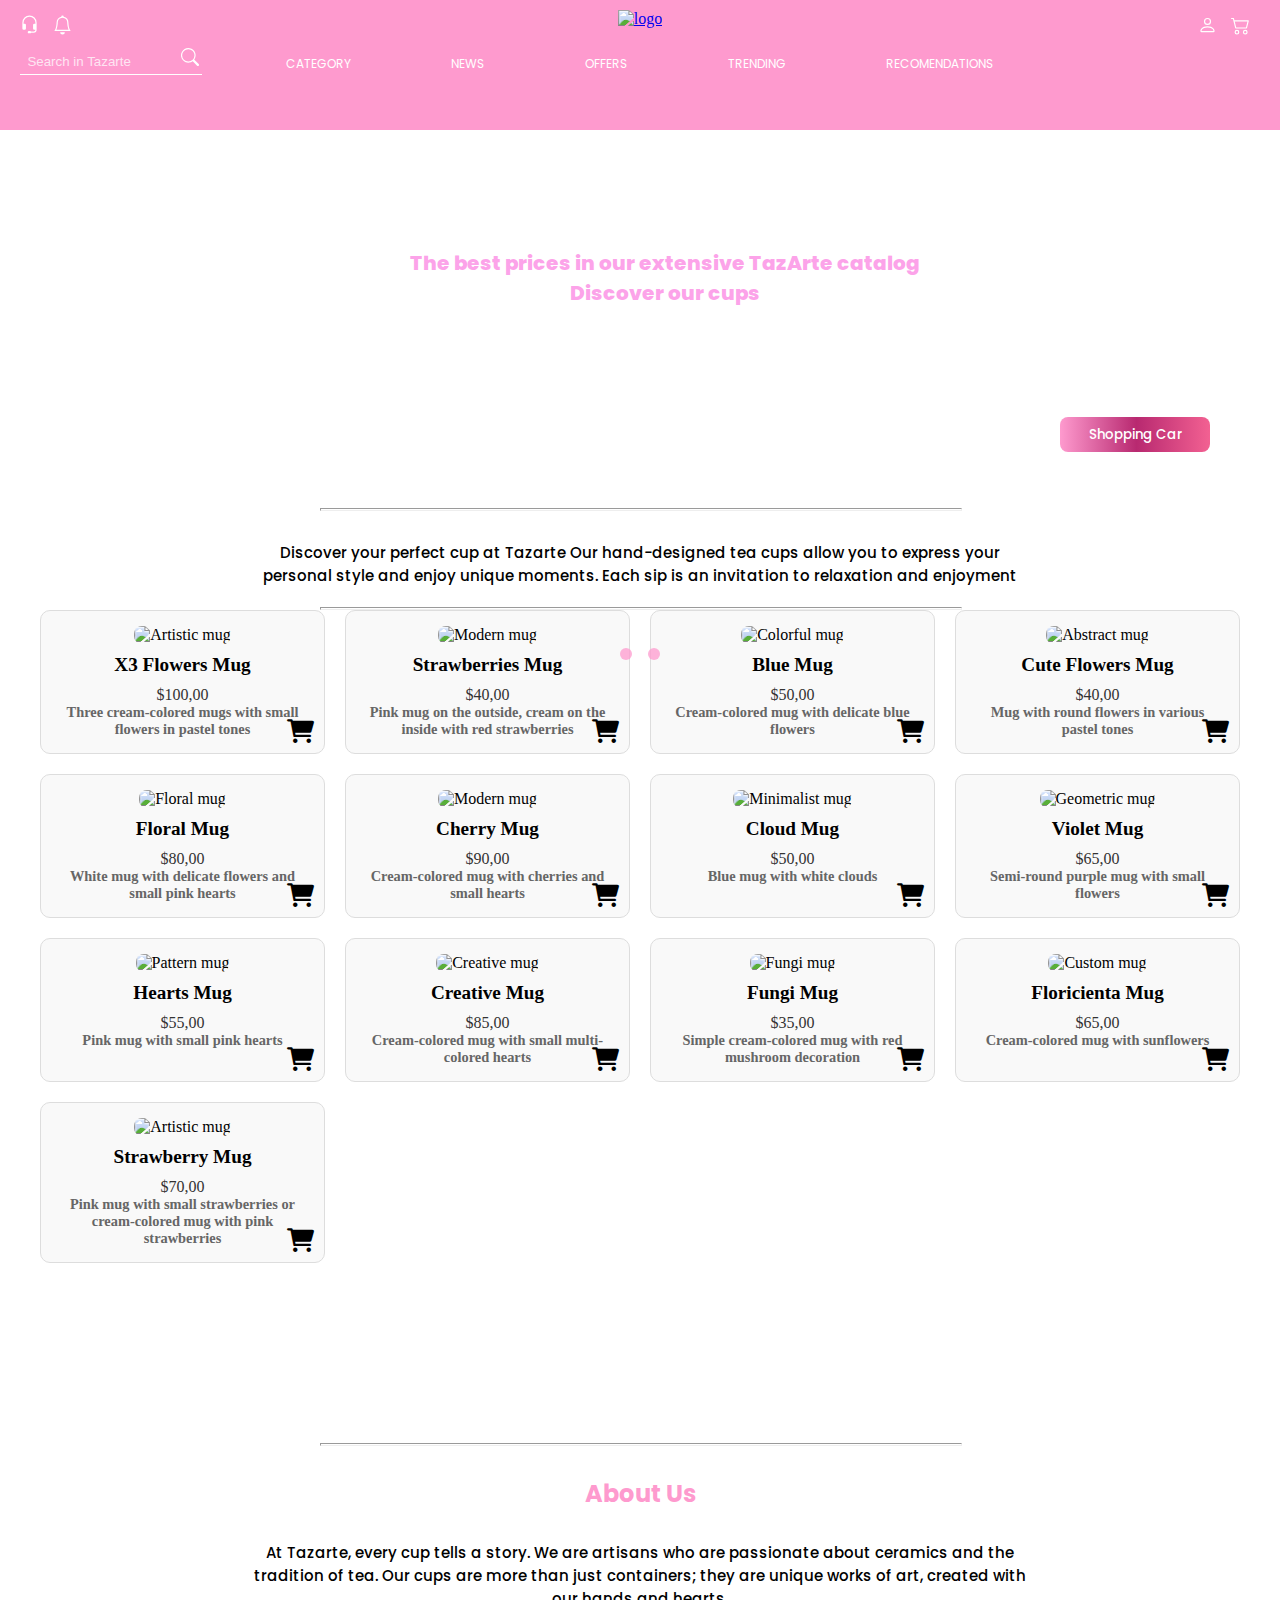
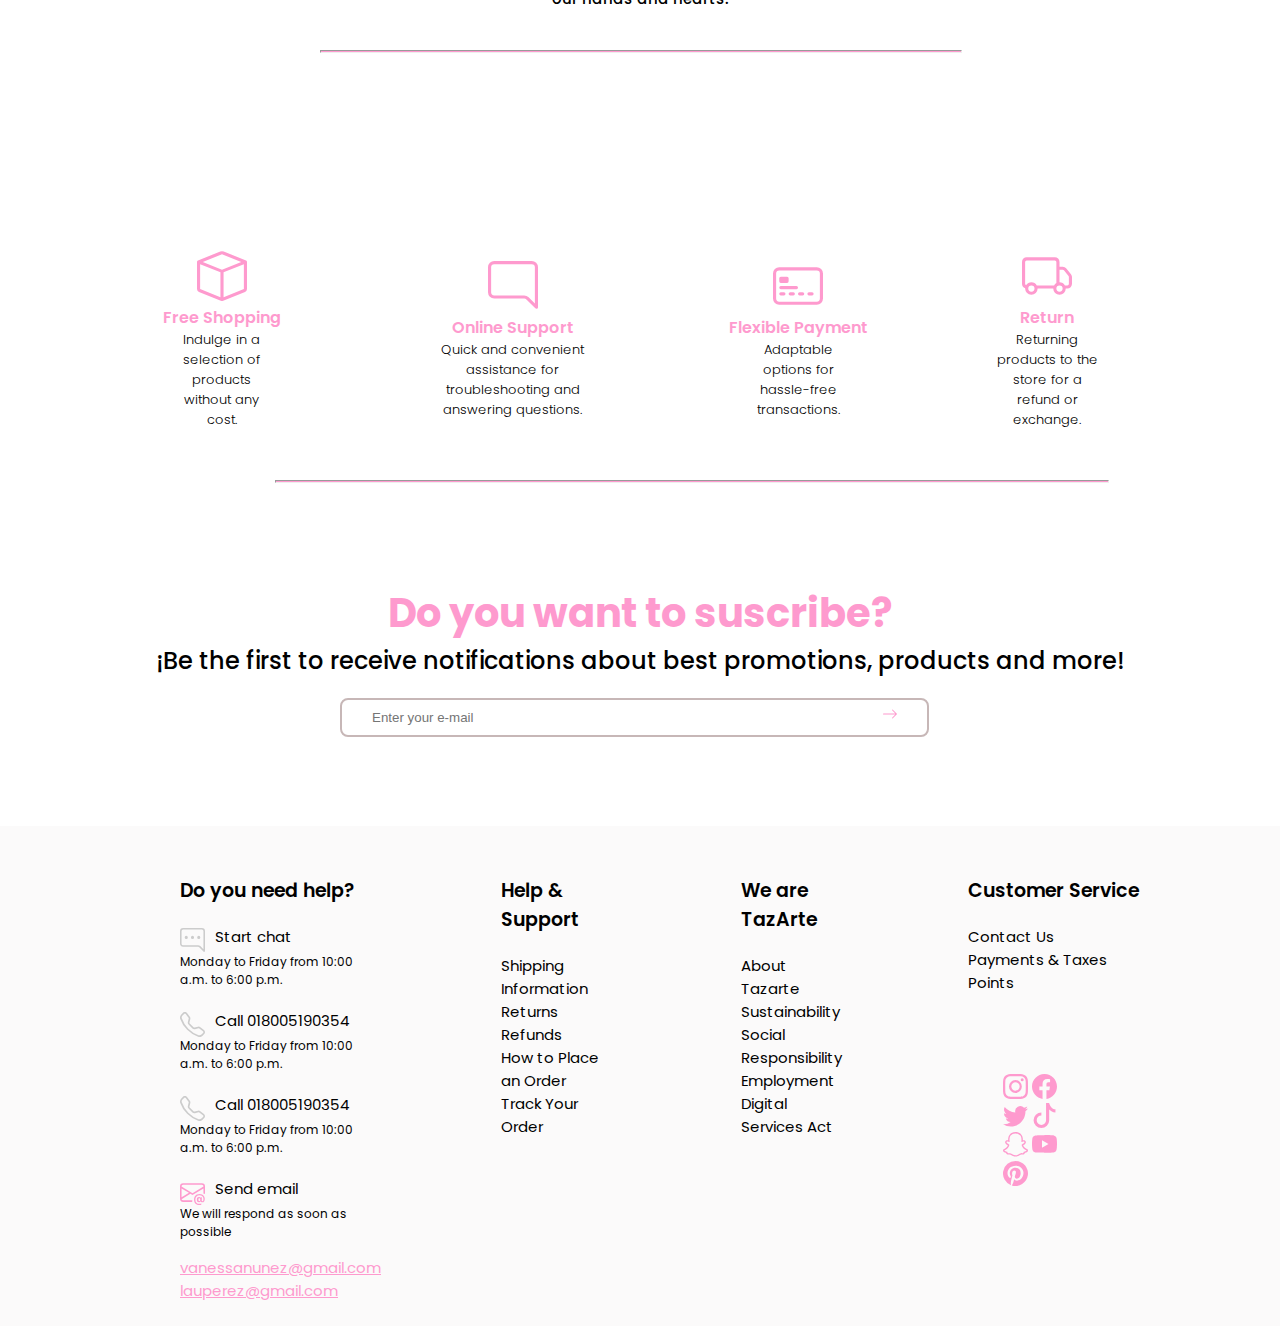
==== commit 28b47c9c: "Update index.html" ====
--- a/Main/index.html
+++ b/Main/index.html
@@ -24,7 +24,7 @@
                         </svg>
                     </div>
                     <div class="logo">
-                        <a href="./index.html"><img src="./imagenes/CUSTOM-Group_1_.png"alt="logo"></a>
+                        <a href="./index.html"><img src="CUSTOM-Group_1_.png"alt="logo"></a>
                     </div> 
                     <div class="icon-user">
                         <a href="file:///C:/Users/FAMILIA/Desktop/parcial%202/login/login.html"><svg xmlns="http://www.w3.org/2000/svg" width="16" height="16" fill="currentColor" class="bi bi-person" viewBox="0 0 16 16">
@@ -62,13 +62,13 @@
         <section class="container">
             <div class="slider-wrapperr">
                 <div class="slider">
-                    <img id="slide-1" src="https://i.pinimg.com/564x/fc/0e/85/fc0e85ef94ae63f32f6ec0fa03699aee.jpg" alt="Modern mug">
-                    <img id="slide-2" src="https://i.pinimg.com/564x/64/40/fc/6440fcf7d3b67d5bf0dc21f7e844b26c.jpg" alt="Minimalist mug"> alt="">
+                    <img id="slide-1" src="file:///C:/Users/laura/OneDrive/Escritorio/DMI/FUNDAMENTOS%20PROGRA/TazArte/Imagenes/Tazas%20.jpg" alt="Modern mug">
+                    <img id="slide-2" src="" alt="Minimalist mug"> alt="">
                     
                 </div>
                 <div class="button1">
-                    <a href="./Entrega-2/main.html"><button><span>
-                    </span>Shop Now</button></a> 
+                    <a href="file:///C:/Users/laura/OneDrive/Escritorio/DMI/FUNDAMENTOS%20PROGRA/TazArte/Carrito/index.html"><button><span>
+                    </span>Shopping Car</button></a> 
                 </div>
                 <div class="slider-nav">
                     <a href="#slide-1"></a>
@@ -353,4 +353,5 @@
         </footer>
     </div>  
 </body>
-</html>+</html>
+      
